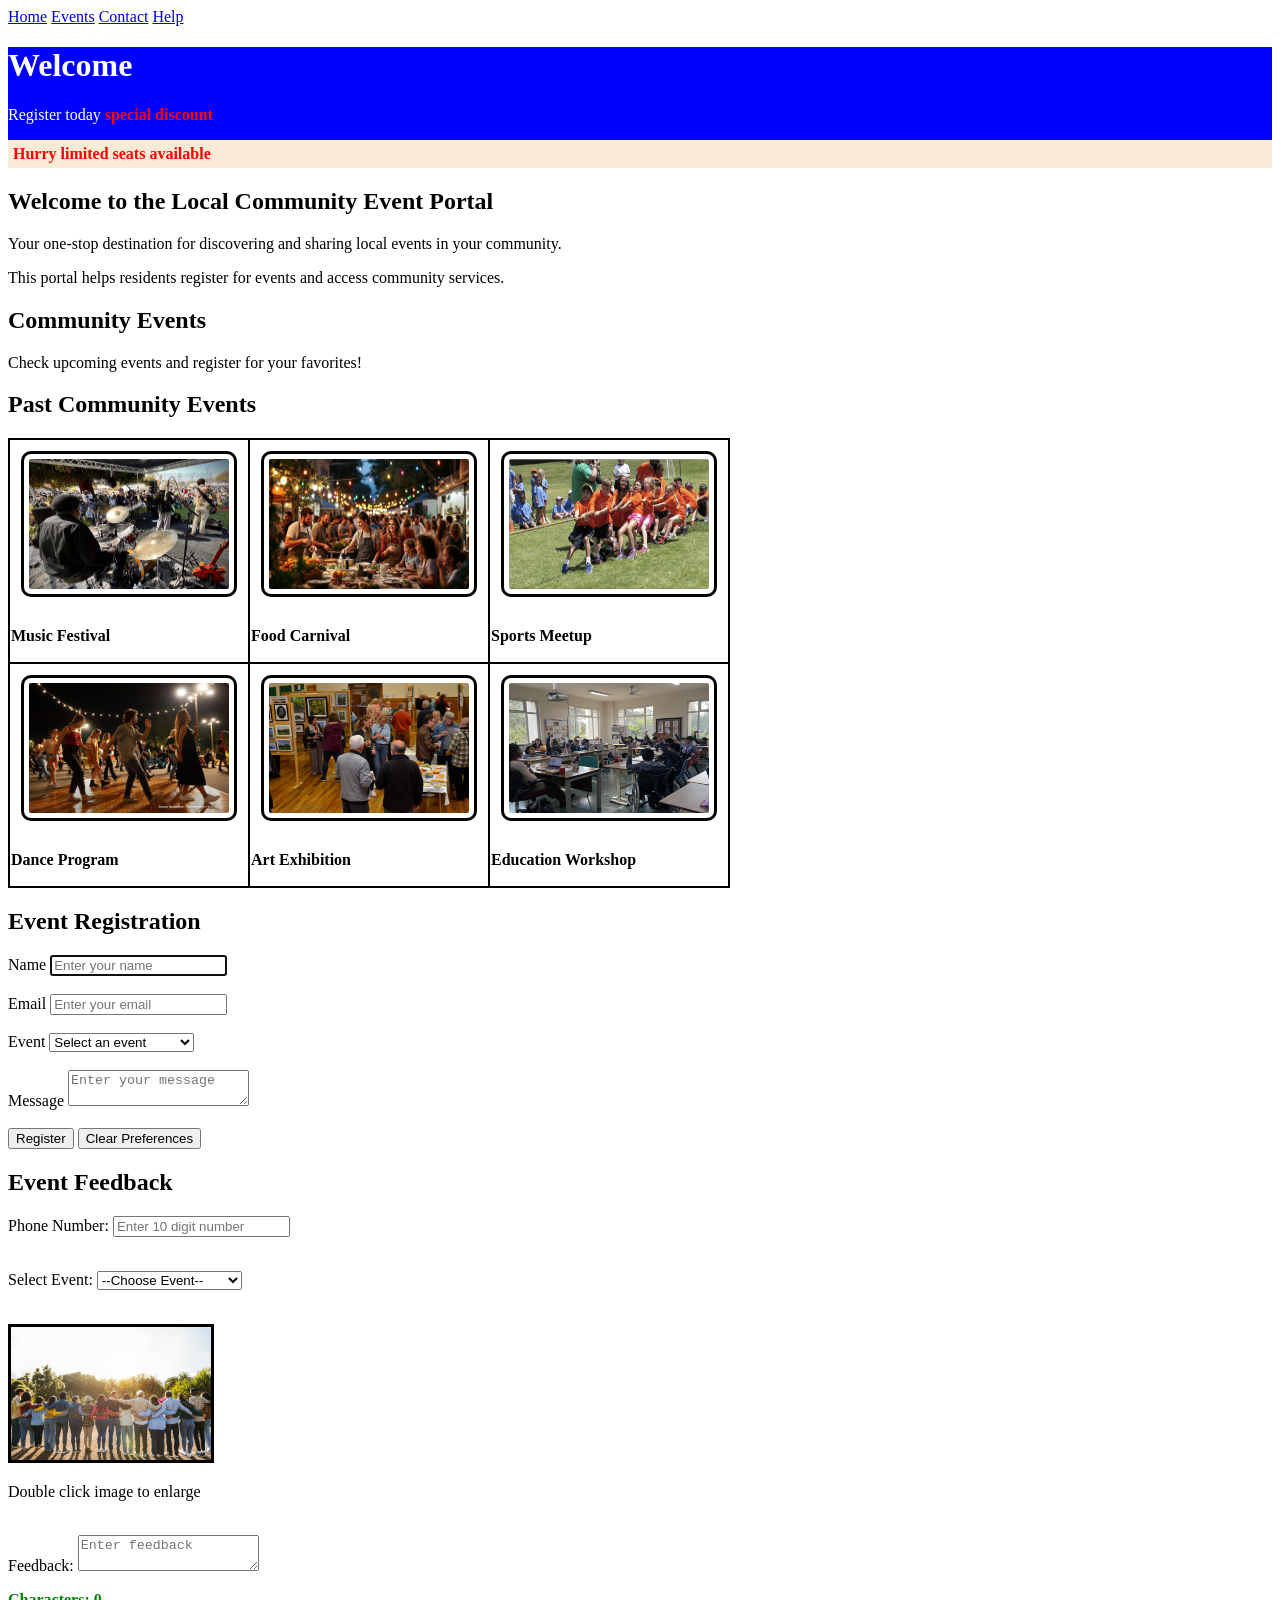
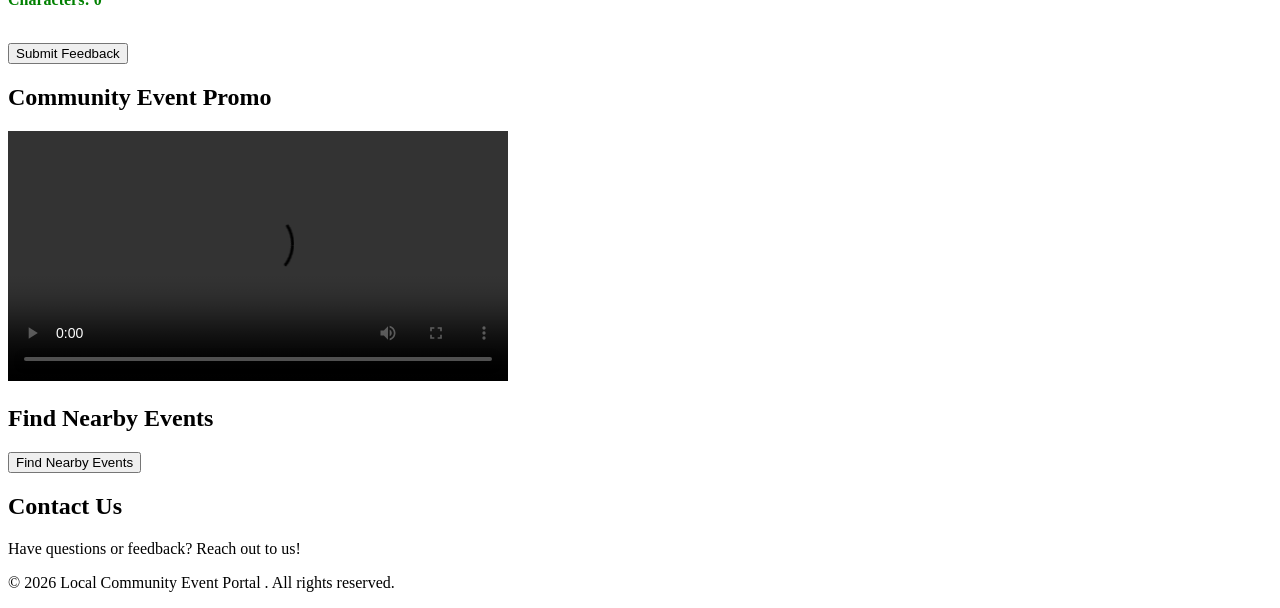
==== HTML5/index.html @ 08a7a3d6 "html task completed" ====
<!DOCTYPE html>
<html lang="en">
<head>
    <meta charset="UTF-8">
    <meta name="viewport" content="width=device-width, initial-scale=1.0">
    <title>Local Community Event Portal</title>
    <style>
        #welcomeBanner{
        background-color:blue;
        color:white;
    }
    .highlight{
        background-color: antiquewhite;
        font-weight: bold;
        color:red;
        padding:5px;
    }
    .galleryImage{
    width: 200px;
    height: 130px;
    border: 3px solid black;
    border-radius: 10px;
    padding: 5px;
    margin: 10px;
}
table,tr,td{
    border-collapse: collapse;
    border: 2px solid black;
    border-radius: 10px;
    
}
#zoomImage{
    width: 200px;
    border: 3px solid black;
    cursor: pointer;
}

#charCount{
    color: green;
    font-weight: bold;
}


    </style>
   
</head>
<body>
    <header>
        <nav>
            <a href="#home">Home</a>
            <a href="#events">Events</a>
            <a href="#contact">Contact</a>
            <a href="help.html" target="_blank"> Help</a>
        </nav>
    </header>
    <main>
        <div id="welcomeBanner">
            <h1>Welcome</h1>
            <p> Register today
                <span style="color:red;font-weight: bold;">special discount</span>
            </p>
            <p class="highlight">Hurry limited seats available</p>
        </div>
        <section id="home">
            <h1>Welcome to the Local Community Event Portal</h1>
            <p>Your one-stop destination for discovering and sharing local events in your community.</p>
            <p>This portal helps residents register for events and access community services.</p>
        </section>
        <section id="events">
            <h2>Community Events</h2>
            <p>Check upcoming events and register for your favorites!</p>
        </section>
            <!-- Image Gallery Section -->

        <section id="gallery">

            <h2>Past Community Events</h2>

            <table>

                <tr>
                    <td>
                        <img src="photos/music.jpg"
                            alt="Music Event"
                            title="Music Event"
                            class="galleryImage">

                        <p><b>Music Festival</b></p>
                    </td>

                    <td>
                        <img src="photos/food.jpg"
                            alt="Food Event"
                            title="Food Event"
                            class="galleryImage">

                        <p><b>Food Carnival</b></p>
                    </td>

                    <td>
                        <img src="photos/sports meetup.png"
                            alt="Sports Event"
                            title="Sports Event"
                            class="galleryImage">

                        <p><b>Sports Meetup</b></p>
                    </td>
                </tr>

                <tr>
                    <td>
                        <img src="photos/dance.jpg"
                            alt="Dance Event"
                            title="Dance Event"
                            class="galleryImage">

                        <p><b>Dance Program</b></p>
                    </td>

                    <td>
                        <img src="photos/art.jpg"
                            alt="Art Event"
                            title="Art Event"
                            class="galleryImage">

                        <p><b>Art Exhibition</b></p>
                    </td>

                    <td>
                        <img src="photos/education.jpg"
                            alt="Education Event"
                            title="Education Event"
                            class="galleryImage">

                        <p><b>Education Workshop</b></p>
                    </td>
                </tr>

            </table>
        </section>
        <section id="regestration">
            <h2>Event Registration</h2>
            <form onsubmit="showMessage()"">
                <label>Name</label>
                <input type="text" placeholder="Enter your name" required autofocus>
                <br><br>
                <label>Email</label>
                <input type="email" placeholder="Enter your email" required>
                <br><br>
                <label>Event</label>
                <select id="eventType" required onchange="savePreference()">
                    <option value="">Select an event</option>
                    <option value="music">Music Festival</option>
                    <option value="food">Food Carnival</option>
                    <option value="sports">Sports Meetup</option>
                    <option value="dance">Dance Program</option>
                    <option value="art">Art Exhibition</option>
                    <option value="education">Education Workshop</option>
                </select>
                <br><br>
                <label>Message</label>
                <textarea placeholder="Enter your message"></textarea>
                <br><br>
                <button type="submit">Register</button>
                <button type="button" onclick="clearPreferences()">
                    Clear Preferences
                </button>
                <output id="result"></output>

            </form>
        </section>

        <section id="feedback">

            <h2>Event Feedback</h2>
            <label>Phone Number:</label>
            <input type="text"
                id="phone"
                onblur="validatePhone()"
                placeholder="Enter 10 digit number">

            <p id="phoneMsg"></p>

            <br>

            <label>Select Event:</label>

            <select id="eventSelect" onchange="showFee()">

                <option value="">--Choose Event--</option>
                <option value="100">Music Festival</option>
                <option value="200">Sports Meetup</option>
                <option value="150">Food Carnival</option>
                <option value="150">Dance Program</option>
                <option value="120">Art Exhibition</option>
                <option value="80">Education Workshop</option>

            </select>

            <p id="feeDisplay"></p>

            <br>

            <img src="photos\community event.jpg"
                id="zoomImage"
                ondblclick="enlargeImage()"
                alt="Community Event">

            <p>Double click image to enlarge</p>

            <br>


            <label>Feedback:</label>

            <textarea id="feedbackText"
                    onkeyup="countCharacters()"
                    placeholder="Enter feedback"></textarea>

            <p id="charCount">Characters: 0</p>

            <br>

            <button onclick="showConfirmation()">
                Submit Feedback
            </button>

        </section>
        <!-- Video Invite Section -->

        <section id="videoInvite">

            <h2>Community Event Promo</h2>

            <video width="500"
                controls
                oncanplay="videoReady()">

                <source src="promo.mp4" type="video/mp4">

                Your browser does not support video.

            </video>

            <p id="videoStatus"></p>

        </section>
        <!-- Geolocation Section -->

        <section id="location">

            <h2>Find Nearby Events</h2>

            <button onclick="findLocation()">
                Find Nearby Events
            </button>

            <p id="locationResult"></p>

        </section>
        <section id="contact">
            <h2>Contact Us</h2>
            <p>Have questions or feedback? Reach out to us!</p>
        </section>
    </main>
    <footer>
        <p>&copy; 2026 Local Community Event Portal . All rights reserved.</p>
    </footer>
    <script>
        function showMessage()
        {
            document.getElementById("result").innerHTML="Registration Successful";

        }
        function validatePhone()
        {
            let phone = document.getElementById("phone").value;

            if(phone.length != 10)
            {
                document.getElementById("phoneMsg").innerHTML =
                "Invalid Phone Number";
            }
            else
            {
                document.getElementById("phoneMsg").innerHTML =
                "Valid Phone Number";
            }
        }

        function showFee()
        {
            let fee = document.getElementById("eventSelect").value;

            document.getElementById("feeDisplay").innerHTML =
            "Event Fee: Rs. " + fee;
        }

        function showConfirmation()
        {
            alert("Feedback Submitted Successfully!");
        }

        function enlargeImage()
        {
            document.getElementById("zoomImage").style.width = "400px";
        }

        function countCharacters()
        {
            let text =
            document.getElementById("feedbackText").value;

            document.getElementById("charCount").innerHTML =
            "Characters: " + text.length;
        }
        function videoReady()
        {
            document.getElementById("videoStatus").innerHTML =
            "Video ready to play";
        }
        window.onbeforeunload = function()
        {
            return "You have unsaved information. Are you sure you want to leave?";
        };
        function savePreference()
        {
            let selectedEvent =
            document.getElementById("eventType").value;

            localStorage.setItem(
                "preferredEvent",
                selectedEvent
            );

            sessionStorage.setItem(
                "currentEvent",
                selectedEvent
            );
        }

        function loadPreference()
        {
            let savedEvent =
            localStorage.getItem("preferredEvent");

            if(savedEvent)
            {
                document.getElementById("eventType").value =
                savedEvent;
            }
        }

       function clearPreferences()
        {
            localStorage.clear();
            sessionStorage.clear();

            document.getElementById("eventType").value = "";

            alert("Preferences Cleared!");
        }
        window.onload = loadPreference;
        function findLocation()
        {
            if(navigator.geolocation)
            {
                navigator.geolocation.getCurrentPosition(
                    showPosition,
                    showError,
                    {
                        enableHighAccuracy: true,
                        timeout: 5000,
                        maximumAge: 0
                    }
                );
            }
            else
            {
                document.getElementById("locationResult").innerHTML =
                "Geolocation is not supported by this browser.";
            }
        }

        function showPosition(position)
        {
            document.getElementById("locationResult").innerHTML =
            "Latitude: " + position.coords.latitude +
            "<br>Longitude: " + position.coords.longitude;
        }

        function showError(error)
        {
            switch(error.code)
            {
                case error.PERMISSION_DENIED:
                    document.getElementById("locationResult").innerHTML =
                    "Location access denied by user.";
                    break;

                case error.POSITION_UNAVAILABLE:
                    document.getElementById("locationResult").innerHTML =
                    "Location information unavailable.";
                    break;

                case error.TIMEOUT:
                    document.getElementById("locationResult").innerHTML =
                    "Request timed out.";
                    break;

                default:
                    document.getElementById("locationResult").innerHTML =
                    "An unknown error occurred.";
            }
        }
    </script>
</body>
</html>
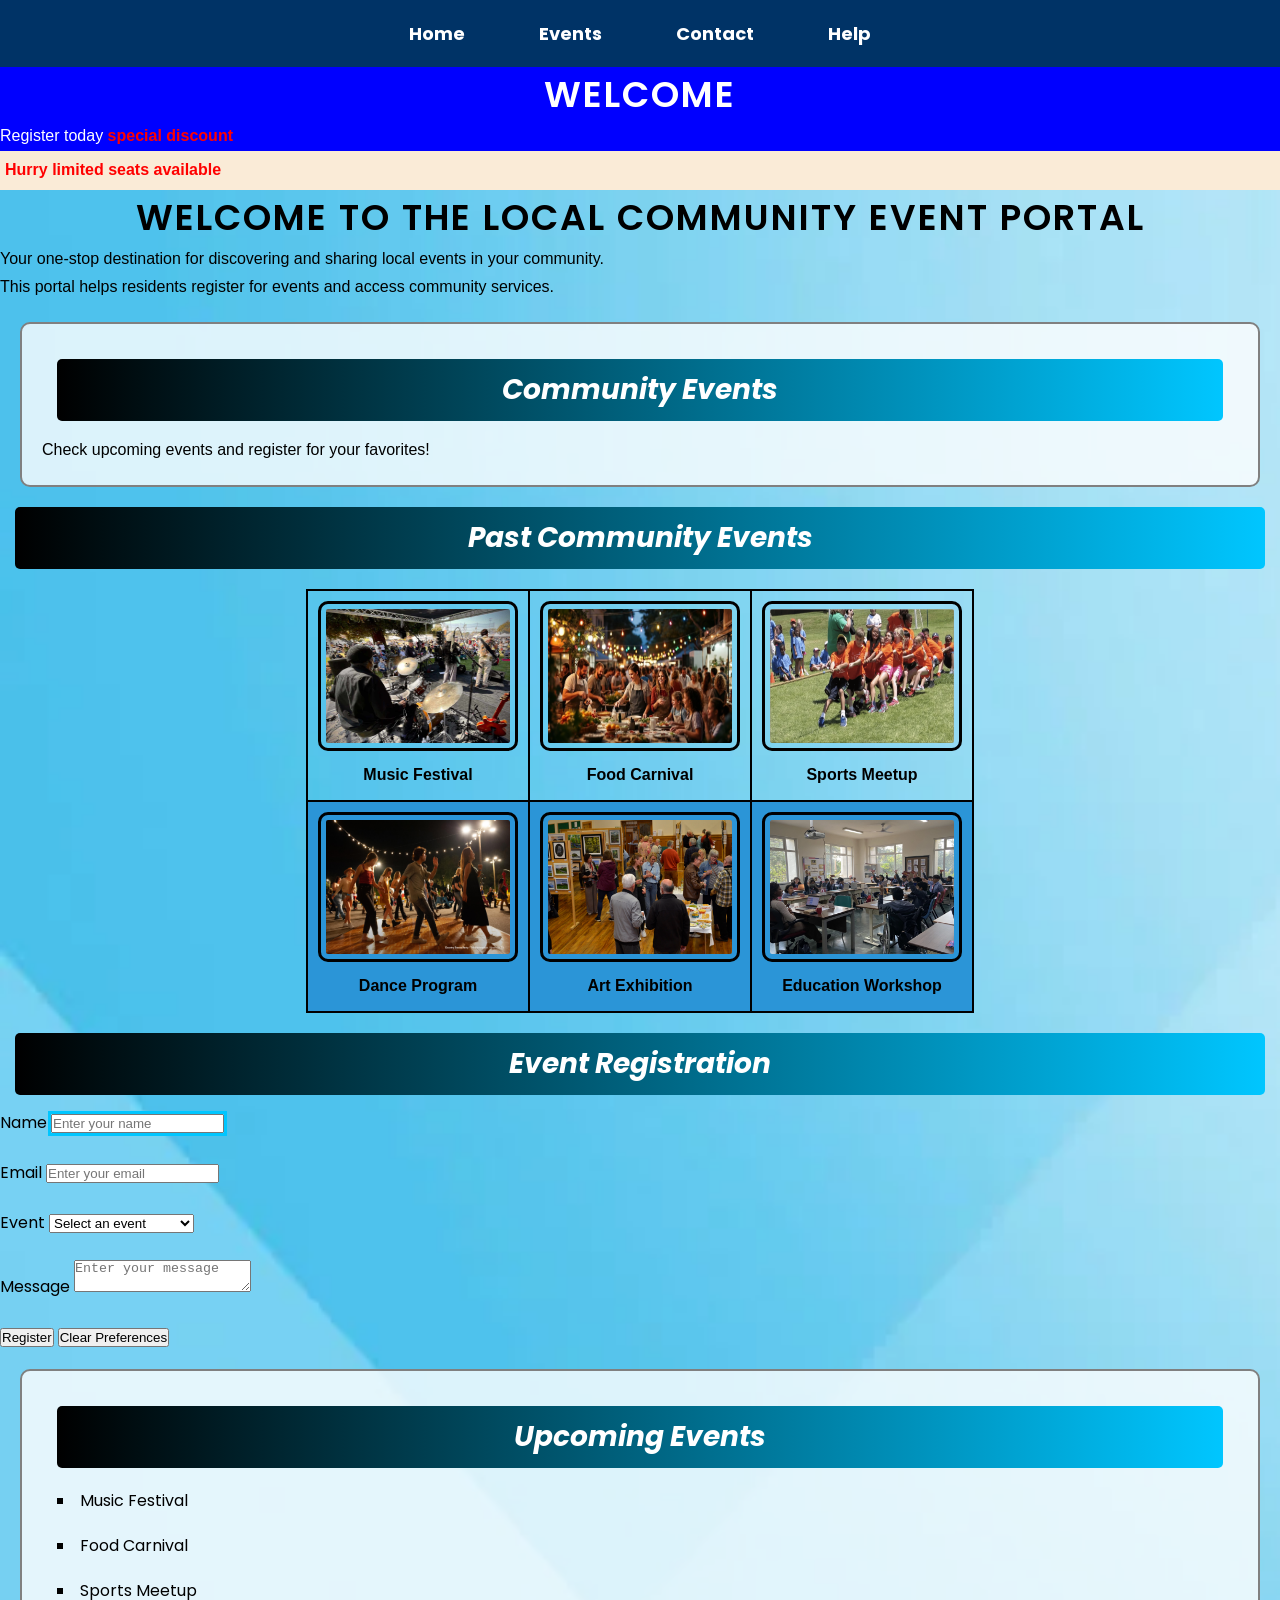
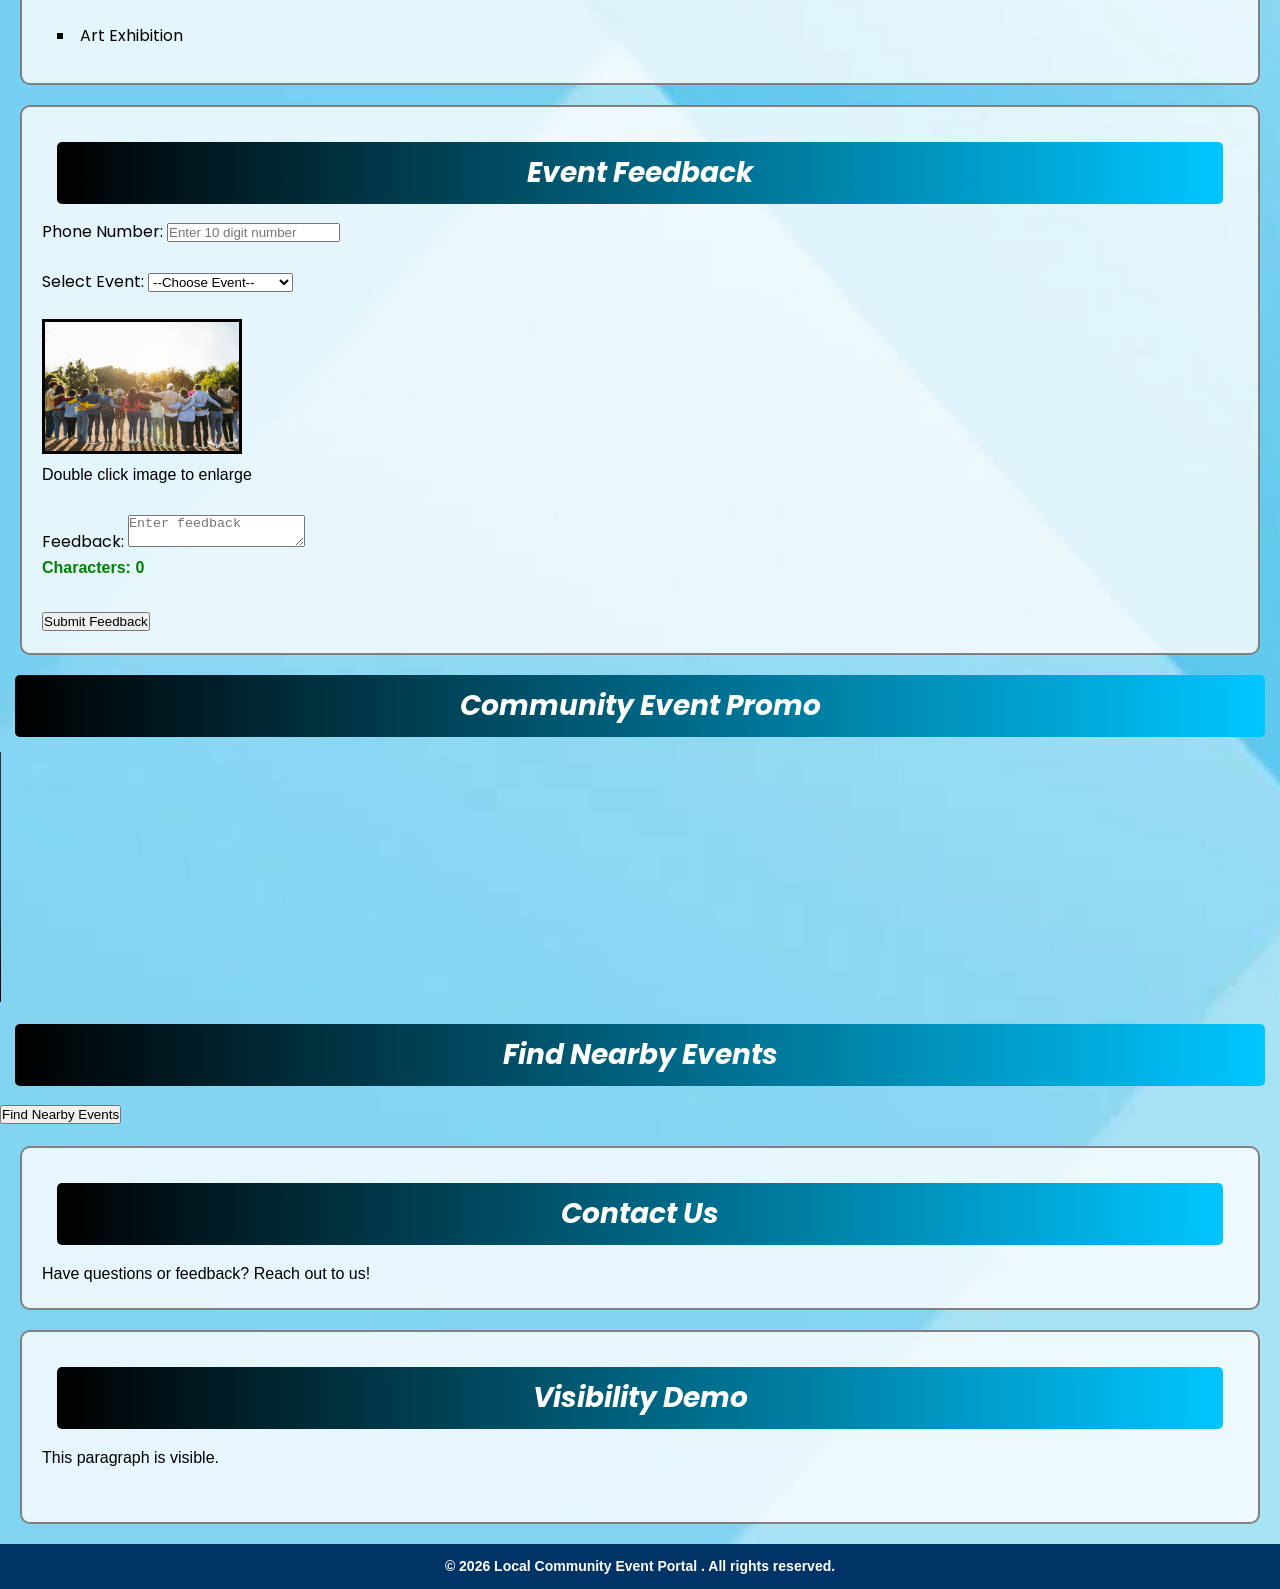
==== commit 1b34a130: "css completed" ====
--- a/HTML5/index.html
+++ b/HTML5/index.html
@@ -4,54 +4,26 @@
     <meta charset="UTF-8">
     <meta name="viewport" content="width=device-width, initial-scale=1.0">
     <title>Local Community Event Portal</title>
+    <link href="https://fonts.googleapis.com/css2?family=Poppins:wght@300;400;600&display=swap" rel="stylesheet">
+    <link rel="stylesheet" href="/CSS3/styles.css">
     <style>
-        #welcomeBanner{
-        background-color:blue;
-        color:white;
+       body{
+        background-color:#f4f4f4;
     }
-    .highlight{
-        background-color: antiquewhite;
-        font-weight: bold;
-        color:red;
-        padding:5px;
-    }
-    .galleryImage{
-    width: 200px;
-    height: 130px;
-    border: 3px solid black;
-    border-radius: 10px;
-    padding: 5px;
-    margin: 10px;
-}
-table,tr,td{
-    border-collapse: collapse;
-    border: 2px solid black;
-    border-radius: 10px;
-    
-}
-#zoomImage{
-    width: 200px;
-    border: 3px solid black;
-    cursor: pointer;
-}
-
-#charCount{
-    color: green;
-    font-weight: bold;
-}
-
 
     </style>
    
 </head>
 <body>
     <header>
-        <nav>
-            <a href="#home">Home</a>
-            <a href="#events">Events</a>
-            <a href="#contact">Contact</a>
-            <a href="help.html" target="_blank"> Help</a>
-        </nav>
+       <nav>
+        <ul>
+            <li><a href="#home">Home</a></li>
+            <li><a href="#events">Events</a></li>
+            <li><a href="#contact">Contact</a></li>
+            <li><a href="help.html" target="_blank">Help</a></li>
+        </ul>
+    </nav>
     </header>
     <main>
         <div id="welcomeBanner">
@@ -66,7 +38,7 @@
             <p>Your one-stop destination for discovering and sharing local events in your community.</p>
             <p>This portal helps residents register for events and access community services.</p>
         </section>
-        <section id="events">
+        <section id="events"  class="eventCard">
             <h2>Community Events</h2>
             <p>Check upcoming events and register for your favorites!</p>
         </section>
@@ -169,8 +141,17 @@
 
             </form>
         </section>
-
-        <section id="feedback">
+        <section class="eventCard">
+            <h2>Upcoming Events</h2>
+
+            <ul class="eventList">
+                <li>Music Festival</li>
+                <li>Food Carnival</li>
+                <li>Sports Meetup</li>
+                <li>Art Exhibition</li>
+            </ul>
+        </section>
+        <section id="feedback"  class="eventCard">
 
             <h2>Event Feedback</h2>
             <label>Phone Number:</label>
@@ -258,9 +239,24 @@
             <p id="locationResult"></p>
 
         </section>
-        <section id="contact">
+        <section id="contact"  class="eventCard">
             <h2>Contact Us</h2>
             <p>Have questions or feedback? Reach out to us!</p>
+        </section>
+        <section class="eventCard">
+
+            <h2>Visibility Demo</h2>
+
+            <p>This paragraph is visible.</p>
+
+            <p class="hiddenText">
+                This uses visibility:hidden
+            </p>
+
+            <p class="removedText">
+                This uses display:none
+            </p>
+
         </section>
     </main>
     <footer>
--- a/CSS3/styles.css
+++ b/CSS3/styles.css
@@ -0,0 +1,235 @@
+/* Reset Styles universal styles */
+*{
+    margin: 0;
+    padding: 0;
+    box-sizing: border-box;
+}
+/* Main Heading */
+
+h1{
+    font-size: 36px;
+    font-weight: 600;
+    text-align: center;
+    text-transform: uppercase;
+    letter-spacing: 2px;
+}
+/* Heading Styles */
+
+h2{
+    color: navy;
+    text-align: center;
+    margin: 15px 15px;
+    font-size: 28px;
+    font-style: italic;
+}
+/*header style*/
+#welcomeBanner{
+    background-color:blue;
+    color:white;
+}
+/*highlight style*/
+.highlight{
+    background-color: antiquewhite;
+    font-weight: bold;
+    color:red;
+    padding:5px;
+}
+/*gallery image style*/
+/* Event Gallery Table */
+
+table{
+    border-collapse: collapse;
+    margin: 20px auto;
+}
+
+/* Table Cells */
+
+td{
+    border: 2px solid black;
+    padding: 10px;
+    text-align: center;
+    vertical-align: middle;
+}
+
+/* Zebra Striping */
+
+tr:nth-child(even){
+    background-color: rgb(43, 149, 215);
+}
+
+/* Gallery Images */
+
+.galleryImage{
+    width: 200px;
+    height: 150px;
+    border: 3px solid black;
+    border-radius: 10px;
+    padding: 5px;
+    display: block;
+    margin: auto;
+}
+
+/* Image Captions */
+
+td p{
+    margin-top: 10px;
+    font-weight: bold;
+    text-align: center;
+}
+
+
+/*Zoom image style*/
+#zoomImage{
+    width: 200px;
+    border: 3px solid black;
+    cursor: pointer;
+}
+
+#charCount{
+    color: green;
+    font-weight: bold;
+}
+/* Event Card */
+
+
+
+.eventCard{
+    background-color: rgba(255,255,255,0.8);
+
+    border: 2px solid gray;
+
+    padding: 20px;
+
+    margin: 20px;
+
+    border-radius: 10px;
+}
+
+/* Text Styles */
+
+h3, p{
+    font-family: Arial, sans-serif;
+    line-height: 1.6;
+}
+
+/* Page Background */
+
+   body{
+    background-image: url("../HTML5/photos/background.jpg");
+    background-size: cover;
+    min-height: 100vh;
+    font-family: 'Poppins', sans-serif;
+}
+
+
+/* Section Headings */
+
+h2{
+    background: linear-gradient(to right, black, #00C6FF);
+    color: white;
+    padding: 10px;
+    border-radius: 5px;
+    text-align: center;
+}
+/* Navigation Bar */
+
+nav{
+    background-color: #003366;
+    padding: 15px;
+    text-align: center;
+}
+
+nav a{
+    color: white;
+    margin: 0 15px;
+    text-decoration: none;
+    font-weight: bold;
+    font-size: 18px;
+}
+
+/* Paragraph Styling */
+
+p{
+    font-size: 16px;
+    line-height: 1.8;
+    text-align: justify;
+}
+/* Footer Styling */
+footer{
+    background-color: #003366;
+    color: white;
+    text-align: center;
+    padding: 10px;
+    width: 100%;
+    bottom: 0;
+}
+footer p{
+    text-align: center;
+    font-size: 14px;
+    font-weight: bold;
+}
+
+/* Normal Link */
+nav a:link{
+    color: white;
+}
+
+/* Visited Link */
+nav a:visited{
+    color: lightgray;
+}
+
+/* Mouse Hover */
+nav a:hover{
+    color: yellow;
+    text-decoration: underline;
+}
+
+/* While Clicking */
+nav a:active{
+    color: red;
+}
+
+/* Navigation List */
+
+nav ul{
+    list-style-type: none;
+    list-style-position: inside;
+}
+
+nav li{
+    display: inline-block;
+    margin: 0 15px;
+    padding: 5px;
+}
+/* Event List */
+
+.eventList{
+    list-style-type: square;
+    list-style-position: inside;
+}
+
+.eventList li{
+    margin: 10px;
+    padding: 5px;
+}
+
+/* Form Fields */
+
+input:focus,
+select:focus,
+textarea:focus{
+    outline: 3px solid #00C6FF;
+}
+
+/* Visibility Example */
+
+.hiddenText{
+    visibility: hidden;
+}
+
+/* Display Example */
+
+.removedText{
+    display: none;
+}
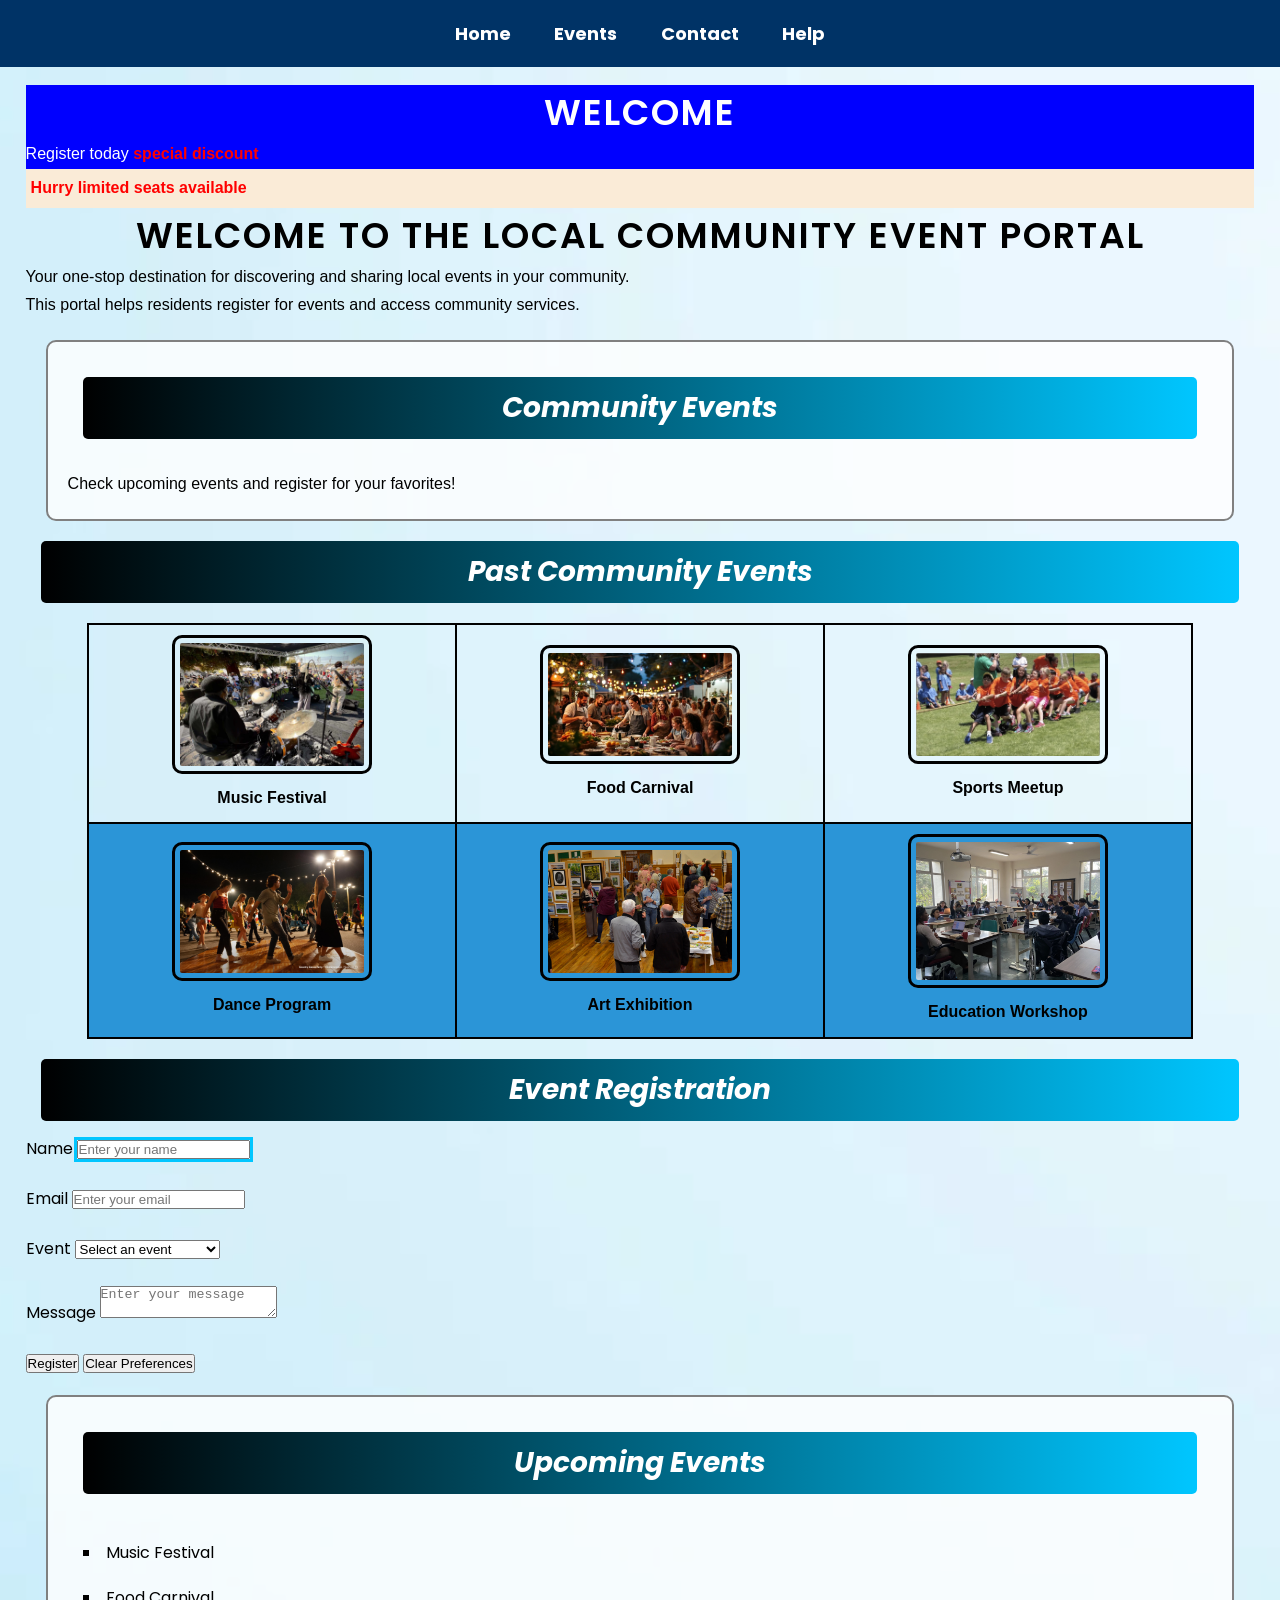
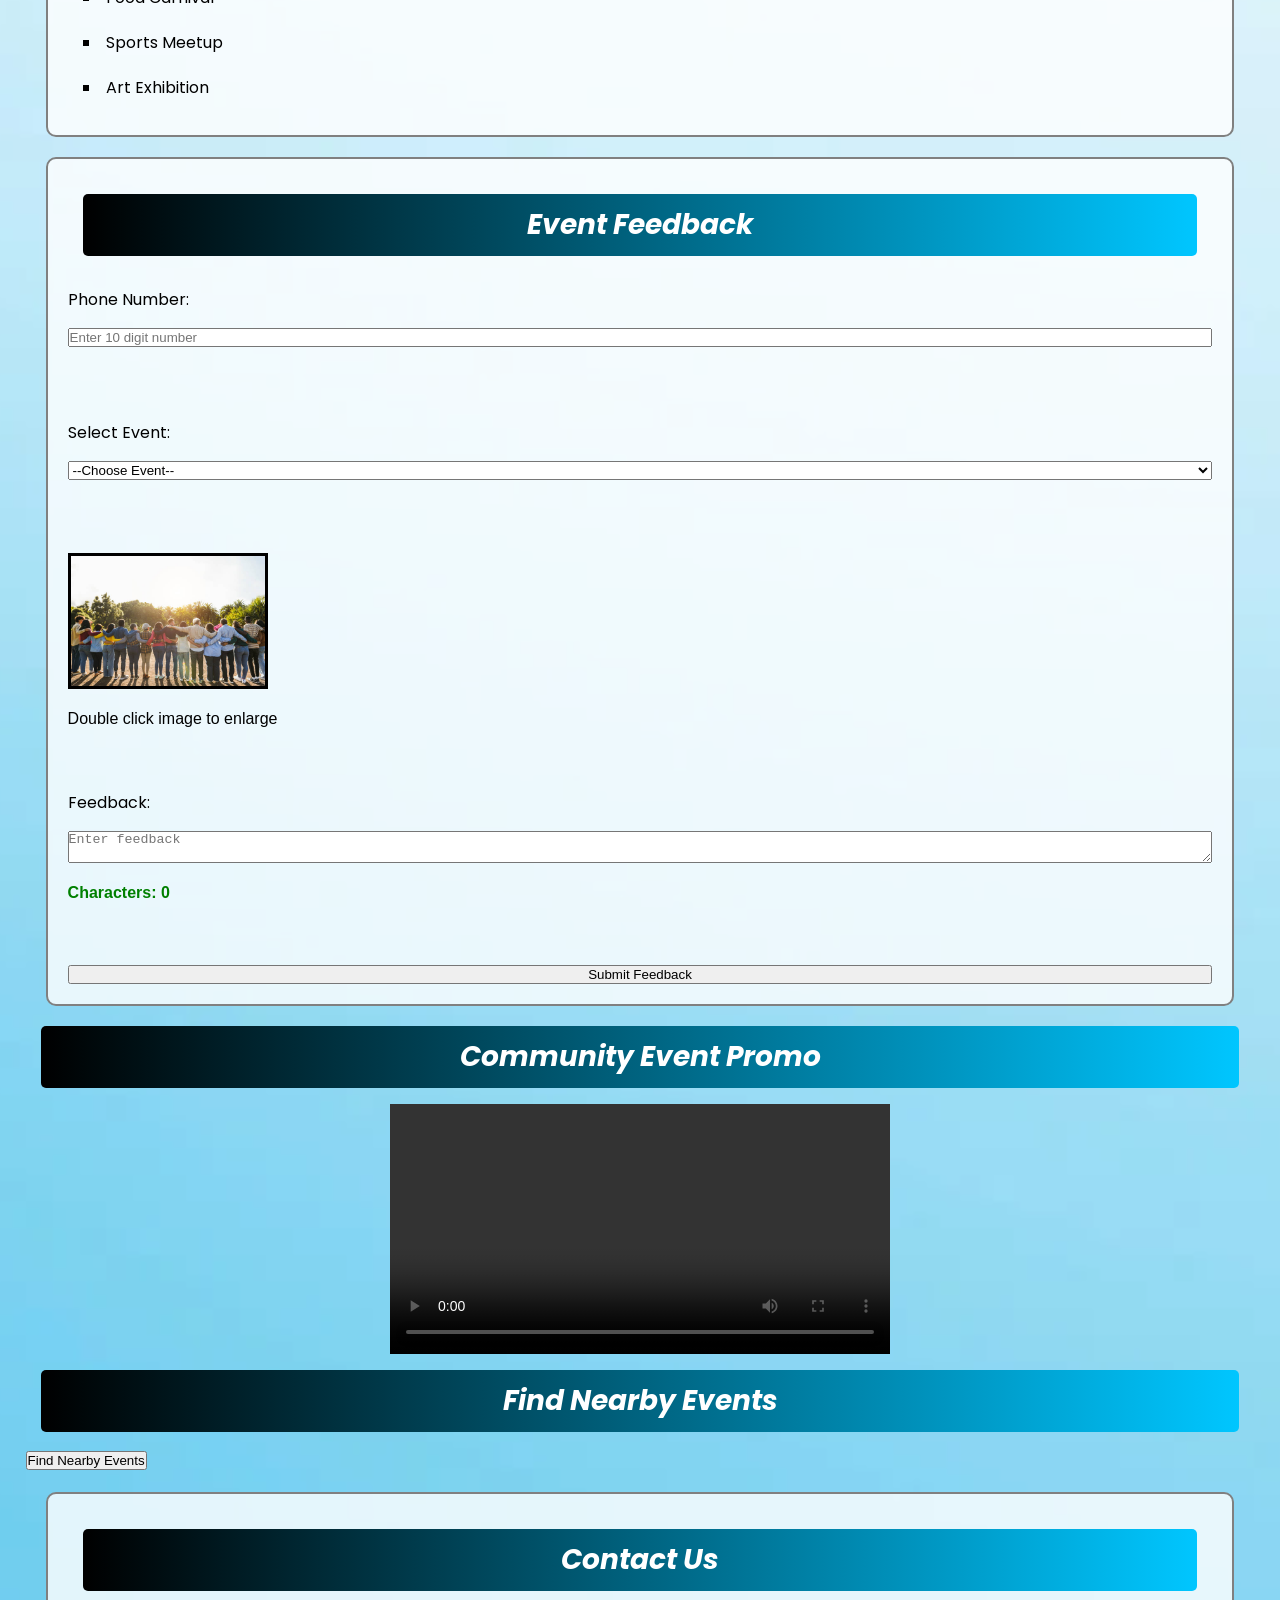
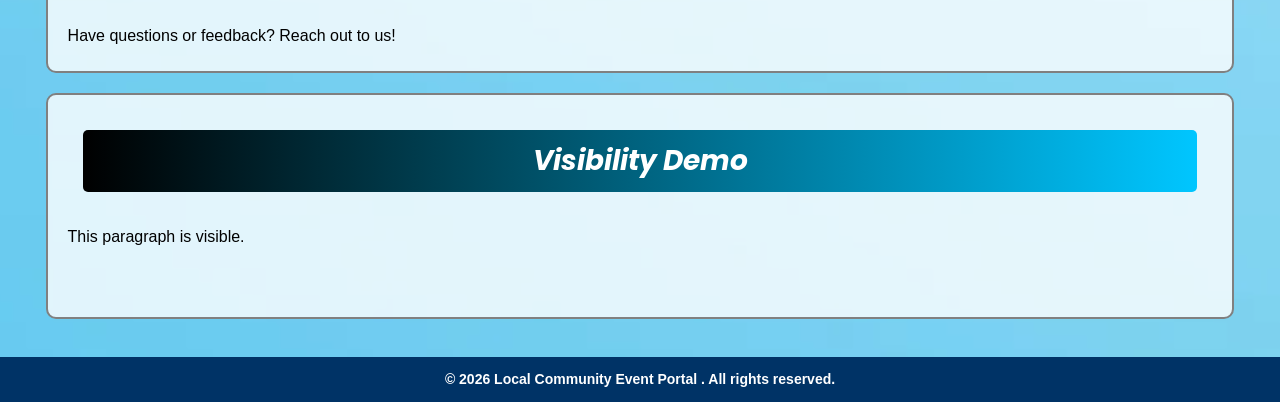
==== commit 1b27621c: "updated css in LCEP" ====
--- a/HTML5/index.html
+++ b/HTML5/index.html
@@ -5,7 +5,7 @@
     <meta name="viewport" content="width=device-width, initial-scale=1.0">
     <title>Local Community Event Portal</title>
     <link href="https://fonts.googleapis.com/css2?family=Poppins:wght@300;400;600&display=swap" rel="stylesheet">
-    <link rel="stylesheet" href="/CSS3/styles.css">
+    <link rel="stylesheet" href="../CSS3/styles.css">
     <style>
        body{
         background-color:#f4f4f4;
--- a/CSS3/styles.css
+++ b/CSS3/styles.css
@@ -1,4 +1,4 @@
-/* Reset Styles universal styles */
+/*  universal styles */
 *{
     margin: 0;
     padding: 0;
@@ -13,7 +13,7 @@
     text-transform: uppercase;
     letter-spacing: 2px;
 }
-/* Heading Styles */
+
 
 h2{
     color: navy;
@@ -27,22 +27,22 @@
     background-color:blue;
     color:white;
 }
-/*highlight style*/
+
 .highlight{
     background-color: antiquewhite;
     font-weight: bold;
     color:red;
     padding:5px;
 }
-/*gallery image style*/
-/* Event Gallery Table */
 
 table{
     border-collapse: collapse;
     margin: 20px auto;
-}
-
-/* Table Cells */
+    width: 90%;
+    max-width: 1200px;
+}
+
+
 
 td{
     border: 2px solid black;
@@ -51,22 +51,21 @@
     vertical-align: middle;
 }
 
-/* Zebra Striping */
+
 
 tr:nth-child(even){
     background-color: rgb(43, 149, 215);
 }
 
-/* Gallery Images */
 
 .galleryImage{
     width: 200px;
-    height: 150px;
+    height: 250;
     border: 3px solid black;
     border-radius: 10px;
     padding: 5px;
     display: block;
-    margin: auto;
+    margin: 0 auto;
 }
 
 /* Image Captions */
@@ -95,13 +94,9 @@
 
 .eventCard{
     background-color: rgba(255,255,255,0.8);
-
     border: 2px solid gray;
-
     padding: 20px;
-
     margin: 20px;
-
     border-radius: 10px;
 }
 
@@ -114,11 +109,17 @@
 
 /* Page Background */
 
-   body{
+body{
     background-image: url("../HTML5/photos/background.jpg");
     background-size: cover;
+    background-position: center;
     min-height: 100vh;
     font-family: 'Poppins', sans-serif;
+}
+
+main{
+    min-height: calc(100vh - 140px);
+    padding: 2vh 2vw;
 }
 
 
@@ -135,13 +136,13 @@
 
 nav{
     background-color: #003366;
-    padding: 15px;
+    padding: 15px 2vw;
     text-align: center;
 }
 
 nav a{
     color: white;
-    margin: 0 15px;
+    margin: 0 1vw;
     text-decoration: none;
     font-weight: bold;
     font-size: 18px;
@@ -169,37 +170,43 @@
     font-weight: bold;
 }
 
-/* Normal Link */
+
 nav a:link{
     color: white;
 }
 
-/* Visited Link */
+
 nav a:visited{
     color: lightgray;
 }
 
-/* Mouse Hover */
+
 nav a:hover{
     color: yellow;
     text-decoration: underline;
 }
 
-/* While Clicking */
+
 nav a:active{
     color: red;
 }
 
-/* Navigation List */
+
 
 nav ul{
     list-style-type: none;
     list-style-position: inside;
+    display: flex;
+    justify-content: center;
+    flex-wrap: wrap;
+    gap: 0.5rem;
+    padding: 0;
+    margin: 0;
 }
 
 nav li{
-    display: inline-block;
-    margin: 0 15px;
+    display: inline-flex;
+    margin: 0;
     padding: 5px;
 }
 /* Event List */
@@ -222,14 +229,110 @@
     outline: 3px solid #00C6FF;
 }
 
-/* Visibility Example */
+input,
+select,
+textarea,
+button{
+    max-width: 100%;
+}
+
+video{
+    max-width: 100%;
+    height: auto;
+    display: block;
+    margin: 1rem auto;
+}
+
+.eventCard{
+    display: grid;
+    gap: 1rem;
+}
+
+
 
 .hiddenText{
     visibility: hidden;
 }
 
-/* Display Example */
 
 .removedText{
     display: none;
 }
+
+@media (max-width: 768px) {
+    body{
+        font-size: 0.95rem;
+    }
+
+    h1{
+        font-size: 6vw;
+        letter-spacing: 1px;
+    }
+
+    h2{
+        font-size: 5vw;
+        padding: 8px;
+    }
+
+    nav{
+        padding: 12px 2vw;
+    }
+
+    nav ul{
+        flex-direction: column;
+        align-items: stretch;
+    }
+
+    nav li{
+        display: block;
+        margin: 8px 0;
+    }
+
+    nav a{
+        display: block;
+        padding: 10px 0;
+        font-size: 16px;
+    }
+
+    table,
+    tr,
+    td{
+        display: block;
+        width: 100%;
+    }
+
+    td{
+        border: none;
+        margin-bottom: 1rem;
+        padding: 0;
+        background: rgba(255,255,255,0.85);
+        border-radius: 10px;
+    }
+
+    .galleryImage{
+        width: 100%;
+        max-width: 100%;
+    }
+
+    .eventCard{
+        width: 95%;
+        margin: 1rem auto;
+        padding: 15px;
+    }
+
+    #zoomImage{
+        width: 80vw;
+        max-width: 260px;
+    }
+
+    p,
+    label,
+    nav a,
+    button{
+        font-size: 0.95rem;
+    }
+
+    section{
+        padding: 0 1vw;
+    }
+}
